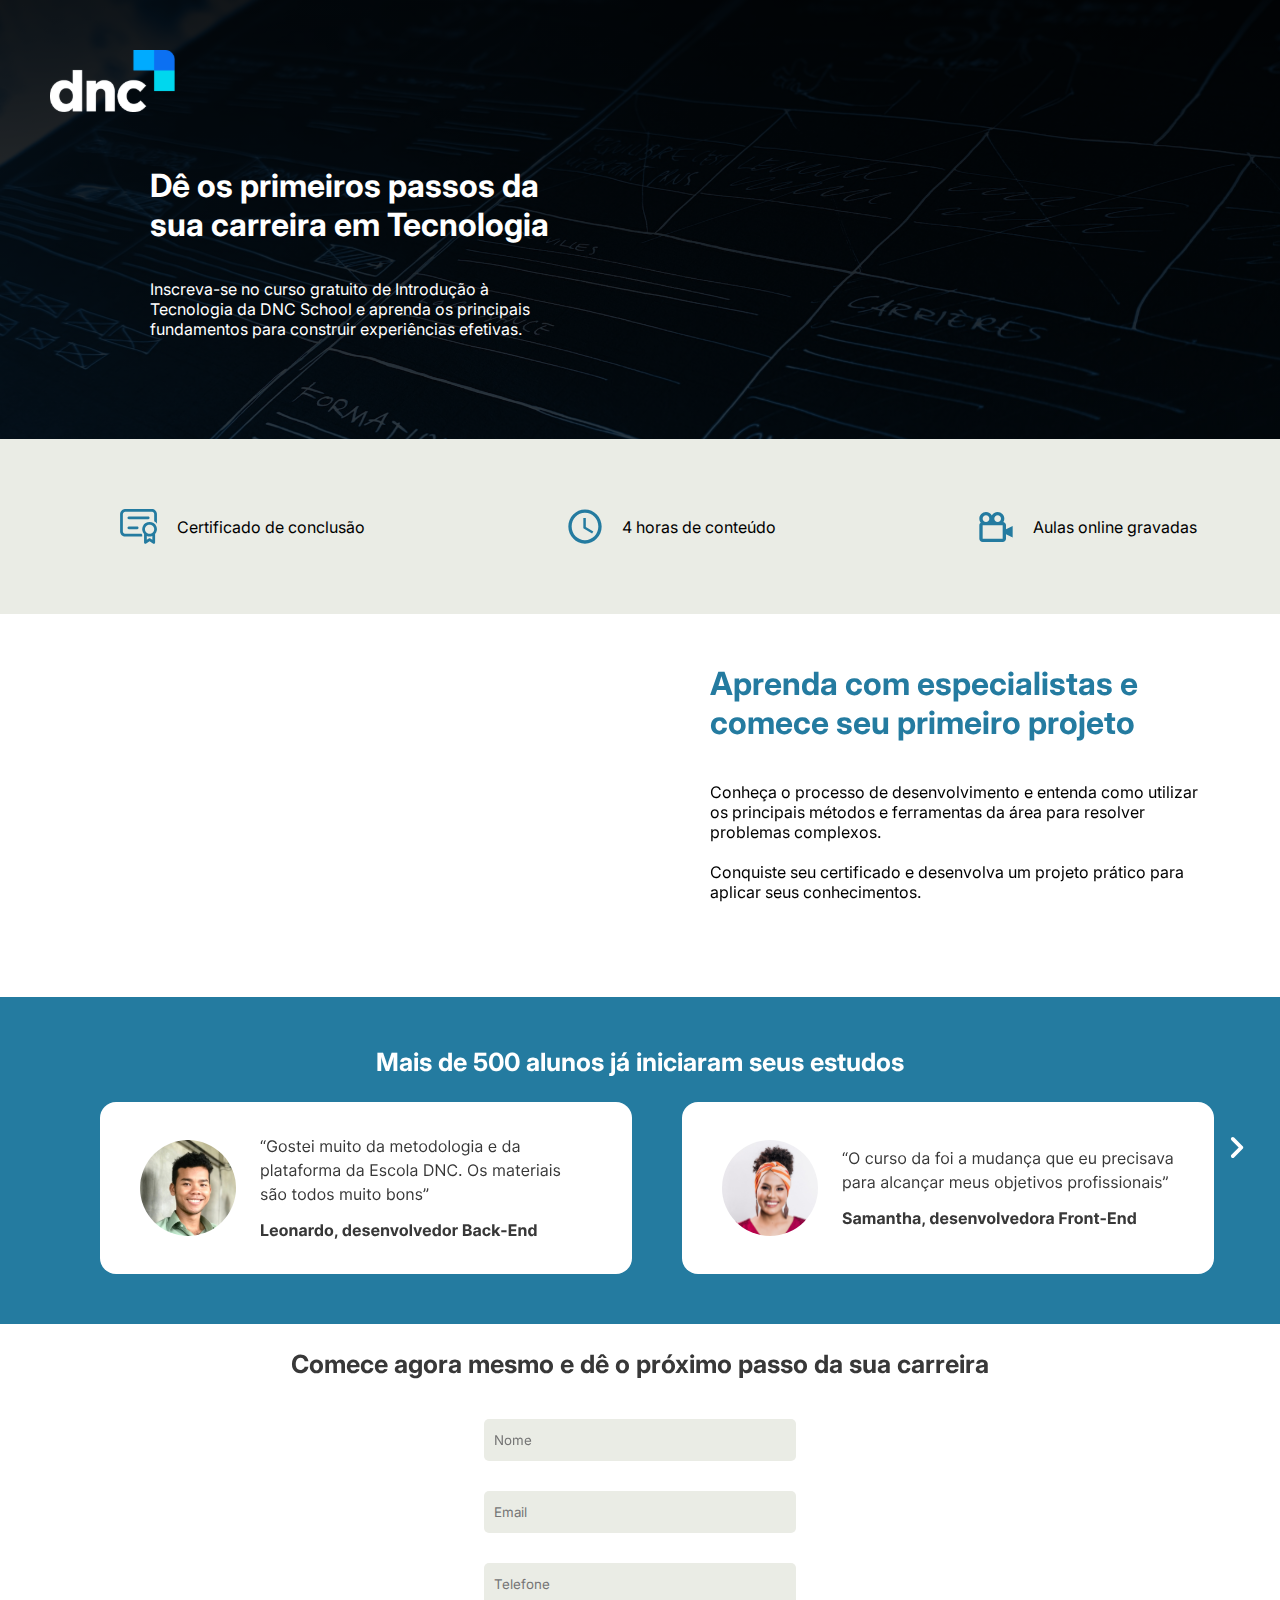
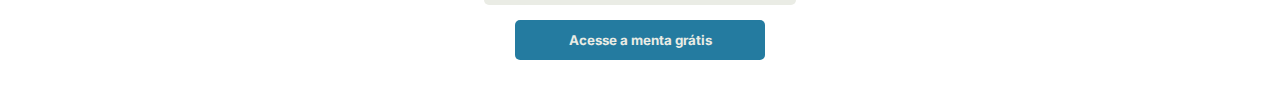
==== index.html @ e43d2832 "Versao incial" ====
<!DOCTYPE html>
<html lang="pt-br">

<head>
    <meta charset="UTF-8">
    <meta name="viewport" content="width=device-width, initial-scale=1.0">
    <link rel="preconnect" href="https://fonts.googleapis.com">
    <link rel="preconnect" href="https://fonts.gstatic.com" crossorigin>
    <link href="https://fonts.googleapis.com/css2?family=Inter:wght@100..900&display=swap" rel="stylesheet">
    <title>Escola Dnc</title>
    <link rel="stylesheet" href="style.css">
</head>

<body>
    <!--Menu superior-->
    <div id="menusuperior">
        <a href="https://www.escoladnc.com.br/"> <img src="imagens/logo.svg" id="logo" alt="Error"></a>
        <h1 id="titulo-menusuperior">Dê os primeiros passos da <br>
            sua carreira em Tecnologia</h1>

        <p id="texto-menusuperior">Inscreva-se no curso gratuito de Introdução à <br>
            Tecnologia da DNC School e aprenda os principais <br>
            fundamentos para construir experiências efetivas.</p>
    </div>

    <!--MENU INFORMACIONAL-->
    <div id="menuinformacional">

        <p class="textoinformativo"> <img src="icones/certificado.svg" class="icone" id="certificado" alt="">
            Certificado de conclusão</p>

        <p class="textoinformativo"><img src="icones/horas.svg" class="icone" id="relogio" alt=""> 4 horas de conteúdo
        </p>

        <p class="textoinformativo"> <img src="icones/camera.svg" class="icone" id="camera" alt=""> Aulas online
            gravadas</p>
    </div>

    <!--SEÇÃO VIDEO-->

    <div id="secaovideo">
        <iframe id="video" width="502" height="283" src="https://www.youtube.com/embed/ITxGkd9h4n4"
            title="DNC - A escola inovadora que forma profissionais de alta perfomance" frameborder="0"
            allow="accelerometer; autoplay; clipboard-write; encrypted-media; gyroscope; picture-in-picture; web-share"
            referrerpolicy="strict-origin-when-cross-origin" allowfullscreen></iframe>

        <div>
            <h1 id="titulo-video">
                Aprenda com especialistas e <br>
                comece seu primeiro projeto
            </h1> <br><br>
            <p id="texto-video">
                Conheça o processo de desenvolvimento e entenda como utilizar <br> os principais métodos e ferramentas
                da área para resolver <br> problemas complexos. <br><br>

                Conquiste seu certificado e desenvolva um projeto prático para <br> aplicar seus conhecimentos.
            </p>

        </div>

    </div>

    <!-- CARROSEL-->
    <div id="carrossel">
        <h1 id="titulo-carrossel">
            Mais de 500 alunos já iniciaram seus estudos
        </h1>
        <!--Divisão dos cards-->
        <div id="div-cards">
            <img id="seta-esquerda" onclick="RolarParaEsquerda()" class="seta" src="./icones/setaesquerda.svg" alt="">
            <img id="leonardo" class="card" src="cards/leonardo.svg" alt="">
            <img id="Samanta" class="card" src="cards/Samanta.svg" alt="">
            <img id="bruna" class="card" src="./cards/bruna.svg" alt="">
            <img id="seta-direita" onclick="RolarParaDireita()" class="seta" src="./icones/setadireita.svg" alt="">
        </div>

    </div>

    <!--FORMULARIO-->
    <div id="formulario">
        <h1 id="titulo-formulario"> Comece agora mesmo e dê o próximo passo da sua carreira</h1>

        <form action="https://api.sheetmonkey.io/form/oiUoxcuhHEPVVo1yJH6gF" method="post">
            <input type="text" placeholder="Nome" name="Name" required><br>
            <input type="email" placeholder="Email" name="Email" required><br>
            <input type="number" placeholder="Telefone" name="phone"><br>
            <input type="hidden" name="Created" value="x-sheetmonkey-current-date-time"/>

            <button type="submit">Acesse a menta grátis</button>
        </form>
    </div>


    <script src="index.js"></script>
</body>

</html>
---- style.css ----
*{
    margin: 0px;
    font-family: 'inter';
}

#logo{
    margin-left: 50px;
    margin-top: 50px;
}

#titulo-menusuperior{
    margin-left: 150px;
    margin-top: 50px;
}

#texto-menusuperior{
    margin-left: 150px;
    margin-top: 35px;
    padding-bottom: 100px;
}

#menusuperior{
    background-image: url(imagens/fundo-menusuperior.svg);
    color: white;
}

#menuinformacional{
    background-color: #eaece5;
    display: grid;
    grid-auto-flow: column;
    columns: auto;
}

.icone{
    margin: 50px 0 50px 100px;
    padding: 20px;

}

#secaovideo{
    display: grid;
    grid-auto-flow: column;
    columns: auto;
}

.textoinformativo{
    display: flex;
    align-items: center;
}

#titulo-video{
    color: #247ba0;
    margin-top: 50px;
}

#video{
    margin: 50px 25px 50px 100px;
}

#carrossel{
    background-color: #247ba0;
    padding: 50px;
}

#titulo-carrossel{
    text-align: center;
    color: white;
    font-size: 25px;
}

#div-cards{
    margin-top: 25px;
    display: grid;
    grid-auto-flow: column;
}

.card{
    margin-left: 50px;
}

#seta-esquerda{
    display: none;
}
#bruna{
    display: none;
}

.seta{
    margin-top: 50%;
    width: 45px;
    cursor: pointer;
}

.seta:hover{
    transform: translateY(-7px);
    transition-duration: 0.6;
}

#formulario{
    text-align: center;
}

#titulo-formulario{
    font-size: 25px;
    margin: 25px;
    color: #383838;
}

input{
    width: 300px;
    height: 40px;
    background-color: #eaece5;
    margin: 15px;
    border: 0px;
    border-radius: 5px;
    padding-left: 10px;
}

button{
    background-color: #247ba0;
    height: 40px;
    width: 250px;
    color: #eaece5;
    border: 0px;
    border-radius: 5px;
    margin-bottom: 50px;
    font-weight: bolder;
    cursor: pointer;
}

button:hover{
    background-color: #3091ba;
    color: white;
    transform: translateY(-7px);
    box-shadow: 0px 15px 20px #1b25296e;
    transition-duration: 0.5s;
}
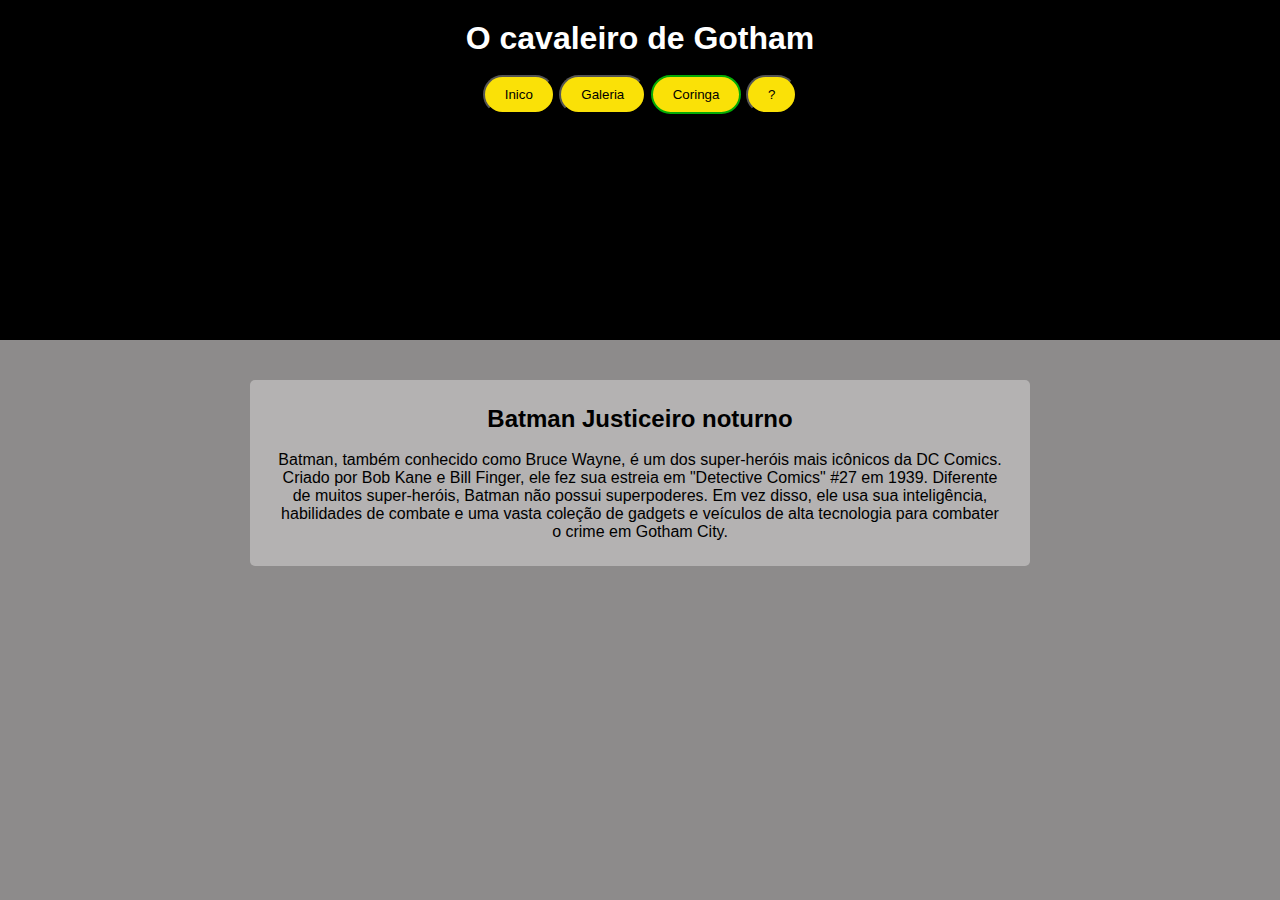
==== commit c2d0a36b: "Atualização 4" ====
--- a/index.html
+++ b/index.html
@@ -1,97 +1,44 @@
-<!DOCTYPE html>
-<html lang="pt-br">
-
-<head>
-    <meta charset="UTF-8">
-    <meta name="viewport" content="width=device-width, initial-scale=1.0">
-    <link rel="preconnect" href="https://fonts.googleapis.com">
-    <link rel="preconnect" href="https://fonts.gstatic.com" crossorigin>
-    <link href="https://fonts.googleapis.com/css2?family=Inter:wght@100..900&display=swap" rel="stylesheet">
-    <title>Escola Dnc</title>
-    <link rel="stylesheet" href="style.css">
-</head>
-
-<body>
-    <!--Menu superior-->
-    <div id="menusuperior">
-        <a href="https://www.escoladnc.com.br/"> <img src="imagens/logo.svg" id="logo" alt="Error"></a>
-        <h1 id="titulo-menusuperior">Dê os primeiros passos da <br>
-            sua carreira em Tecnologia</h1>
-
-        <p id="texto-menusuperior">Inscreva-se no curso gratuito de Introdução à <br>
-            Tecnologia da DNC School e aprenda os principais <br>
-            fundamentos para construir experiências efetivas.</p>
-    </div>
-
-    <!--MENU INFORMACIONAL-->
-    <div id="menuinformacional">
-
-        <p class="textoinformativo"> <img src="icones/certificado.svg" class="icone" id="certificado" alt="">
-            Certificado de conclusão</p>
-
-        <p class="textoinformativo"><img src="icones/horas.svg" class="icone" id="relogio" alt=""> 4 horas de conteúdo
-        </p>
-
-        <p class="textoinformativo"> <img src="icones/camera.svg" class="icone" id="camera" alt=""> Aulas online
-            gravadas</p>
-    </div>
-
-    <!--SEÇÃO VIDEO-->
-
-    <div id="secaovideo">
-        <iframe id="video" width="502" height="283" src="https://www.youtube.com/embed/ITxGkd9h4n4"
-            title="DNC - A escola inovadora que forma profissionais de alta perfomance" frameborder="0"
-            allow="accelerometer; autoplay; clipboard-write; encrypted-media; gyroscope; picture-in-picture; web-share"
-            referrerpolicy="strict-origin-when-cross-origin" allowfullscreen></iframe>
-
-        <div>
-            <h1 id="titulo-video">
-                Aprenda com especialistas e <br>
-                comece seu primeiro projeto
-            </h1> <br><br>
-            <p id="texto-video">
-                Conheça o processo de desenvolvimento e entenda como utilizar <br> os principais métodos e ferramentas
-                da área para resolver <br> problemas complexos. <br><br>
-
-                Conquiste seu certificado e desenvolva um projeto prático para <br> aplicar seus conhecimentos.
-            </p>
-
-        </div>
-
-    </div>
-
-    <!-- CARROSEL-->
-    <div id="carrossel">
-        <h1 id="titulo-carrossel">
-            Mais de 500 alunos já iniciaram seus estudos
-        </h1>
-        <!--Divisão dos cards-->
-        <div id="div-cards">
-            <img id="seta-esquerda" onclick="RolarParaEsquerda()" class="seta" src="./icones/setaesquerda.svg" alt="">
-            <img id="leonardo" class="card" src="cards/leonardo.svg" alt="">
-            <img id="Samanta" class="card" src="cards/Samanta.svg" alt="">
-            <img id="bruna" class="card" src="./cards/bruna.svg" alt="">
-            <img id="seta-direita" onclick="RolarParaDireita()" class="seta" src="./icones/setadireita.svg" alt="">
-        </div>
-
-    </div>
-
-    <!--FORMULARIO-->
-    <div id="formulario">
-        <h1 id="titulo-formulario"> Comece agora mesmo e dê o próximo passo da sua carreira</h1>
-
-        <form action="https://api.sheetmonkey.io/form/oiUoxcuhHEPVVo1yJH6gF" method="post">
-            <input type="text" placeholder="Nome" name="Name" required><br>
-            <input type="email" placeholder="Email" name="Email" required><br>
-            <input type="number" placeholder="Telefone" name="phone"><br>
-            <input type="hidden" name="Created" value="x-sheetmonkey-current-date-time"/>
-
-            <button type="submit">Acesse a menta grátis</button>
-        </form>
-    </div>
-
-
-    <script src="index.js"></script>
-</body>
-
+<!DOCTYPE html>
+<html lang="en">
+
+<head>
+    <meta charset="UTF-8">
+    <meta name="viewport" content="width=device-width, initial-scale=1.0">
+    <link rel="stylesheet" href="style.css">
+    <title>Desing de page</title>
+</head>
+
+<body>
+    <header>
+        <div id="menu-interativo">
+            <h1>O cavaleiro de Gotham</h1>
+            <img src="./Imagem/Logo do batman.jpg" alt="">
+
+
+            <div id="navegacao-menu">
+                <button>Inico</button>
+                <button><a href="./galeria.html">Galeria</a></button>
+                <button id="palhaco">Coringa</button>
+                <button>?</button>
+            </div>
+        </div>
+    </header>
+
+
+    <main>
+        <section id="face-main">
+            <h2>Batman Justiceiro noturno</h2><br>
+
+            <p>Batman, também conhecido como Bruce Wayne, é um dos super-heróis mais icônicos da DC Comics. Criado por
+                Bob Kane e Bill Finger, ele fez sua estreia em "Detective Comics" #27 em 1939. Diferente de muitos
+                super-heróis, Batman não possui superpoderes. Em vez disso, ele usa sua inteligência, habilidades de
+                combate e uma vasta coleção de gadgets e veículos de alta tecnologia para combater o crime em Gotham
+                City.</p>
+        </section>
+
+        <section></section>
+    </main>
+
+</body>
+
 </html>--- a/style.css
+++ b/style.css
@@ -1,137 +1,62 @@
-*{
-    margin: 0px;
-    font-family: 'inter';
-}
-
-#logo{
-    margin-left: 50px;
-    margin-top: 50px;
-}
-
-#titulo-menusuperior{
-    margin-left: 150px;
-    margin-top: 50px;
-}
-
-#texto-menusuperior{
-    margin-left: 150px;
-    margin-top: 35px;
-    padding-bottom: 100px;
-}
-
-#menusuperior{
-    background-image: url(imagens/fundo-menusuperior.svg);
-    color: white;
-}
-
-#menuinformacional{
-    background-color: #eaece5;
-    display: grid;
-    grid-auto-flow: column;
-    columns: auto;
-}
-
-.icone{
-    margin: 50px 0 50px 100px;
-    padding: 20px;
-
-}
-
-#secaovideo{
-    display: grid;
-    grid-auto-flow: column;
-    columns: auto;
-}
-
-.textoinformativo{
-    display: flex;
-    align-items: center;
-}
-
-#titulo-video{
-    color: #247ba0;
-    margin-top: 50px;
-}
-
-#video{
-    margin: 50px 25px 50px 100px;
-}
-
-#carrossel{
-    background-color: #247ba0;
-    padding: 50px;
-}
-
-#titulo-carrossel{
-    text-align: center;
-    color: white;
-    font-size: 25px;
-}
-
-#div-cards{
-    margin-top: 25px;
-    display: grid;
-    grid-auto-flow: column;
-}
-
-.card{
-    margin-left: 50px;
-}
-
-#seta-esquerda{
-    display: none;
-}
-#bruna{
-    display: none;
-}
-
-.seta{
-    margin-top: 50%;
-    width: 45px;
-    cursor: pointer;
-}
-
-.seta:hover{
-    transform: translateY(-7px);
-    transition-duration: 0.6;
-}
-
-#formulario{
-    text-align: center;
-}
-
-#titulo-formulario{
-    font-size: 25px;
-    margin: 25px;
-    color: #383838;
-}
-
-input{
-    width: 300px;
-    height: 40px;
-    background-color: #eaece5;
-    margin: 15px;
-    border: 0px;
-    border-radius: 5px;
-    padding-left: 10px;
-}
-
-button{
-    background-color: #247ba0;
-    height: 40px;
-    width: 250px;
-    color: #eaece5;
-    border: 0px;
-    border-radius: 5px;
-    margin-bottom: 50px;
-    font-weight: bolder;
-    cursor: pointer;
-}
-
-button:hover{
-    background-color: #3091ba;
-    color: white;
-    transform: translateY(-7px);
-    box-shadow: 0px 15px 20px #1b25296e;
-    transition-duration: 0.5s;
+* {
+    margin: 0;
+    font-family: Verdana, Geneva, Tahoma, sans-serif;
+}
+
+body{
+    background-color: rgb(141, 139, 139);
+}
+
+#menu-interativo {
+    background-color: black;
+    padding: 20px 20px 120px 20px;
+}
+
+#menu-interativo,
+h1 {
+    text-align: center;
+    color: white;
+}
+
+#menu-interativo,
+img {
+    text-align: center;
+    margin-bottom: 2px;
+    height: 200px;
+}
+
+#navegacao-menu {
+    background-color: black;
+    border-radius: 50px;
+    padding: 0px;
+}
+
+button {
+    background-color: rgba(255, 230, 7, 0.979);
+    text-align: center;
+    padding: 10px 20px 10px 20px;
+    border-radius: 50px;
+}
+
+a {
+    text-decoration: none;
+    color: black;
+}
+
+#palhaco:hover {
+    background-color: rgb(111, 161, 11);
+}
+
+#palhaco {
+    border: 2px solid rgb(5, 172, 5);
+}
+
+#face-main {
+    text-align: center;
+    margin-top: 40px;
+    background-color: rgb(180, 178, 178);
+    border-radius: 5px;
+    padding: 25px;
+    margin-left: 250px;
+    margin-right: 250px;
 }